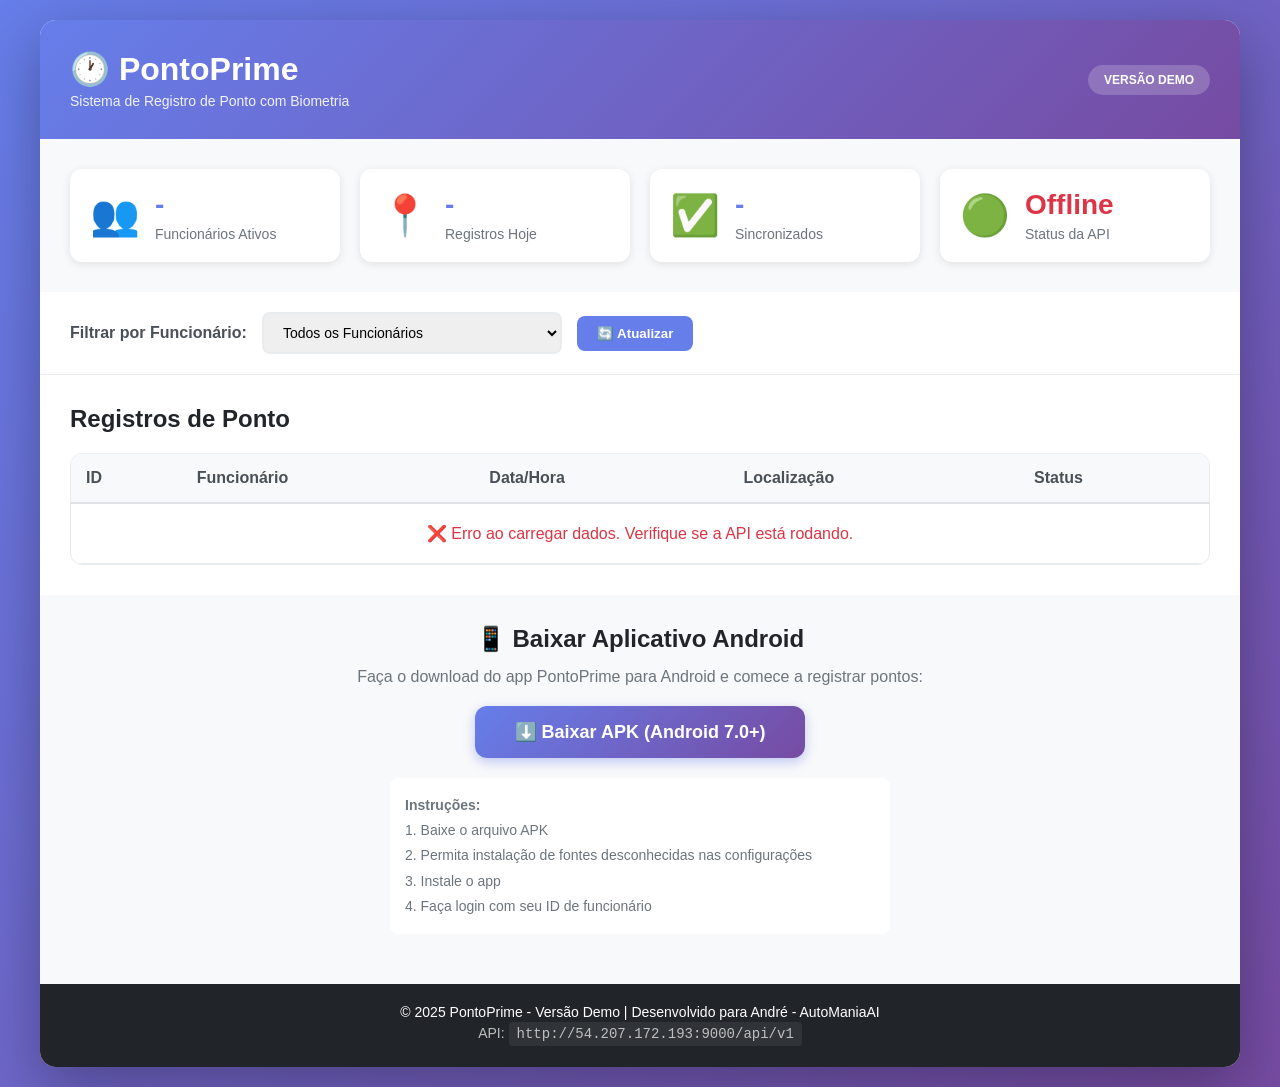
==== src/web/index.html @ 7a87287b "feat(deploy): add production deployment for AWS and web panel ## Production Setup - André (AutoMania" ====
<!DOCTYPE html>
<html lang="pt-BR">
<head>
    <meta charset="UTF-8">
    <meta name="viewport" content="width=device-width, initial-scale=1.0">
    <title>PontoPrime - Painel de Demonstração</title>
    <link rel="stylesheet" href="assets/css/style.css">
</head>
<body>
    <div class="container">
        <!-- Header -->
        <header class="header">
            <div class="logo">
                <h1>🕐 PontoPrime</h1>
                <p class="subtitle">Sistema de Registro de Ponto com Biometria</p>
            </div>
            <div class="demo-badge">VERSÃO DEMO</div>
        </header>

        <!-- Stats Cards -->
        <div class="stats-grid">
            <div class="stat-card">
                <div class="stat-icon">👥</div>
                <div class="stat-content">
                    <h3 id="total-employees">-</h3>
                    <p>Funcionários Ativos</p>
                </div>
            </div>
            <div class="stat-card">
                <div class="stat-icon">📍</div>
                <div class="stat-content">
                    <h3 id="total-punches">-</h3>
                    <p>Registros Hoje</p>
                </div>
            </div>
            <div class="stat-card">
                <div class="stat-icon">✅</div>
                <div class="stat-content">
                    <h3 id="synced-punches">-</h3>
                    <p>Sincronizados</p>
                </div>
            </div>
            <div class="stat-card">
                <div class="stat-icon">🟢</div>
                <div class="stat-content">
                    <h3 id="api-status">-</h3>
                    <p>Status da API</p>
                </div>
            </div>
        </div>

        <!-- Employee Filter -->
        <div class="filter-section">
            <label for="employee-select">Filtrar por Funcionário:</label>
            <select id="employee-select">
                <option value="all">Todos os Funcionários</option>
            </select>
            <button id="refresh-btn" class="btn-refresh">🔄 Atualizar</button>
        </div>

        <!-- Records Table -->
        <div class="table-section">
            <h2>Registros de Ponto</h2>
            <div class="table-container">
                <table id="records-table">
                    <thead>
                        <tr>
                            <th>ID</th>
                            <th>Funcionário</th>
                            <th>Data/Hora</th>
                            <th>Localização</th>
                            <th>Status</th>
                        </tr>
                    </thead>
                    <tbody id="records-tbody">
                        <tr>
                            <td colspan="5" class="loading">Carregando registros...</td>
                        </tr>
                    </tbody>
                </table>
            </div>
        </div>

        <!-- Download App Section -->
        <div class="download-section">
            <h2>📱 Baixar Aplicativo Android</h2>
            <p>Faça o download do app PontoPrime para Android e comece a registrar pontos:</p>
            <a href="pontoprime.apk" class="btn-download" download>
                ⬇️ Baixar APK (Android 7.0+)
            </a>
            <p class="download-note">
                <strong>Instruções:</strong><br>
                1. Baixe o arquivo APK<br>
                2. Permita instalação de fontes desconhecidas nas configurações<br>
                3. Instale o app<br>
                4. Faça login com seu ID de funcionário
            </p>
        </div>

        <!-- Footer -->
        <footer class="footer">
            <p>&copy; 2025 PontoPrime - Versão Demo | Desenvolvido para André - AutoManiaAI</p>
            <p class="api-endpoint">API: <code id="api-url">Carregando...</code></p>
        </footer>
    </div>

    <script src="assets/js/config.js"></script>
    <script src="assets/js/app.js"></script>
</body>
</html>
---- src/web/assets/css/style.css ----
/* Reset & Base */
* {
    margin: 0;
    padding: 0;
    box-sizing: border-box;
}

body {
    font-family: 'Segoe UI', Tahoma, Geneva, Verdana, sans-serif;
    background: linear-gradient(135deg, #667eea 0%, #764ba2 100%);
    min-height: 100vh;
    padding: 20px;
}

.container {
    max-width: 1200px;
    margin: 0 auto;
    background: white;
    border-radius: 16px;
    box-shadow: 0 20px 60px rgba(0, 0, 0, 0.3);
    overflow: hidden;
}

/* Header */
.header {
    background: linear-gradient(135deg, #667eea 0%, #764ba2 100%);
    color: white;
    padding: 30px;
    display: flex;
    justify-content: space-between;
    align-items: center;
}

.logo h1 {
    font-size: 32px;
    margin-bottom: 5px;
}

.subtitle {
    font-size: 14px;
    opacity: 0.9;
}

.demo-badge {
    background: rgba(255, 255, 255, 0.2);
    padding: 8px 16px;
    border-radius: 20px;
    font-weight: bold;
    font-size: 12px;
    backdrop-filter: blur(10px);
}

/* Stats Grid */
.stats-grid {
    display: grid;
    grid-template-columns: repeat(auto-fit, minmax(250px, 1fr));
    gap: 20px;
    padding: 30px;
    background: #f8f9fa;
}

.stat-card {
    background: white;
    padding: 20px;
    border-radius: 12px;
    display: flex;
    align-items: center;
    gap: 15px;
    box-shadow: 0 2px 8px rgba(0, 0, 0, 0.1);
    transition: transform 0.2s;
}

.stat-card:hover {
    transform: translateY(-4px);
    box-shadow: 0 4px 12px rgba(0, 0, 0, 0.15);
}

.stat-icon {
    font-size: 40px;
}

.stat-content h3 {
    font-size: 28px;
    color: #667eea;
    margin-bottom: 5px;
}

.stat-content p {
    font-size: 14px;
    color: #6c757d;
}

/* Filter Section */
.filter-section {
    padding: 20px 30px;
    background: white;
    border-bottom: 1px solid #e9ecef;
    display: flex;
    align-items: center;
    gap: 15px;
}

.filter-section label {
    font-weight: 600;
    color: #495057;
}

#employee-select {
    flex: 1;
    max-width: 300px;
    padding: 10px 15px;
    border: 2px solid #e9ecef;
    border-radius: 8px;
    font-size: 14px;
    cursor: pointer;
    transition: border-color 0.2s;
}

#employee-select:focus {
    outline: none;
    border-color: #667eea;
}

.btn-refresh {
    padding: 10px 20px;
    background: #667eea;
    color: white;
    border: none;
    border-radius: 8px;
    cursor: pointer;
    font-weight: 600;
    transition: background 0.2s;
}

.btn-refresh:hover {
    background: #5568d3;
}

/* Table Section */
.table-section {
    padding: 30px;
}

.table-section h2 {
    margin-bottom: 20px;
    color: #212529;
}

.table-container {
    overflow-x: auto;
    border-radius: 12px;
    border: 1px solid #e9ecef;
}

table {
    width: 100%;
    border-collapse: collapse;
}

thead {
    background: #f8f9fa;
}

th {
    padding: 15px;
    text-align: left;
    font-weight: 600;
    color: #495057;
    border-bottom: 2px solid #dee2e6;
}

td {
    padding: 15px;
    border-bottom: 1px solid #e9ecef;
    color: #212529;
}

tbody tr:hover {
    background: #f8f9fa;
}

.loading {
    text-align: center;
    color: #6c757d;
    font-style: italic;
}

.status-badge {
    display: inline-block;
    padding: 4px 12px;
    border-radius: 12px;
    font-size: 12px;
    font-weight: 600;
}

.status-synced {
    background: #d4edda;
    color: #155724;
}

.status-pending {
    background: #fff3cd;
    color: #856404;
}

/* Download Section */
.download-section {
    padding: 30px;
    background: #f8f9fa;
    text-align: center;
}

.download-section h2 {
    margin-bottom: 15px;
    color: #212529;
}

.download-section p {
    margin-bottom: 20px;
    color: #6c757d;
}

.btn-download {
    display: inline-block;
    padding: 15px 40px;
    background: linear-gradient(135deg, #667eea 0%, #764ba2 100%);
    color: white;
    text-decoration: none;
    border-radius: 12px;
    font-weight: 600;
    font-size: 18px;
    transition: transform 0.2s;
    box-shadow: 0 4px 12px rgba(102, 126, 234, 0.4);
}

.btn-download:hover {
    transform: translateY(-2px);
    box-shadow: 0 6px 16px rgba(102, 126, 234, 0.5);
}

.download-note {
    margin-top: 20px;
    padding: 15px;
    background: white;
    border-radius: 8px;
    text-align: left;
    max-width: 500px;
    margin-left: auto;
    margin-right: auto;
    font-size: 14px;
    line-height: 1.8;
}

/* Footer */
.footer {
    padding: 20px 30px;
    background: #212529;
    color: white;
    text-align: center;
}

.footer p {
    margin-bottom: 5px;
    font-size: 14px;
}

.api-endpoint {
    font-size: 12px;
    opacity: 0.7;
}

.api-endpoint code {
    background: rgba(255, 255, 255, 0.1);
    padding: 4px 8px;
    border-radius: 4px;
    font-family: 'Courier New', monospace;
}

/* Responsive */
@media (max-width: 768px) {
    .header {
        flex-direction: column;
        gap: 15px;
        text-align: center;
    }

    .stats-grid {
        grid-template-columns: 1fr;
    }

    .filter-section {
        flex-direction: column;
        align-items: stretch;
    }

    #employee-select {
        max-width: 100%;
    }

    table {
        font-size: 14px;
    }

    th, td {
        padding: 10px;
    }
}
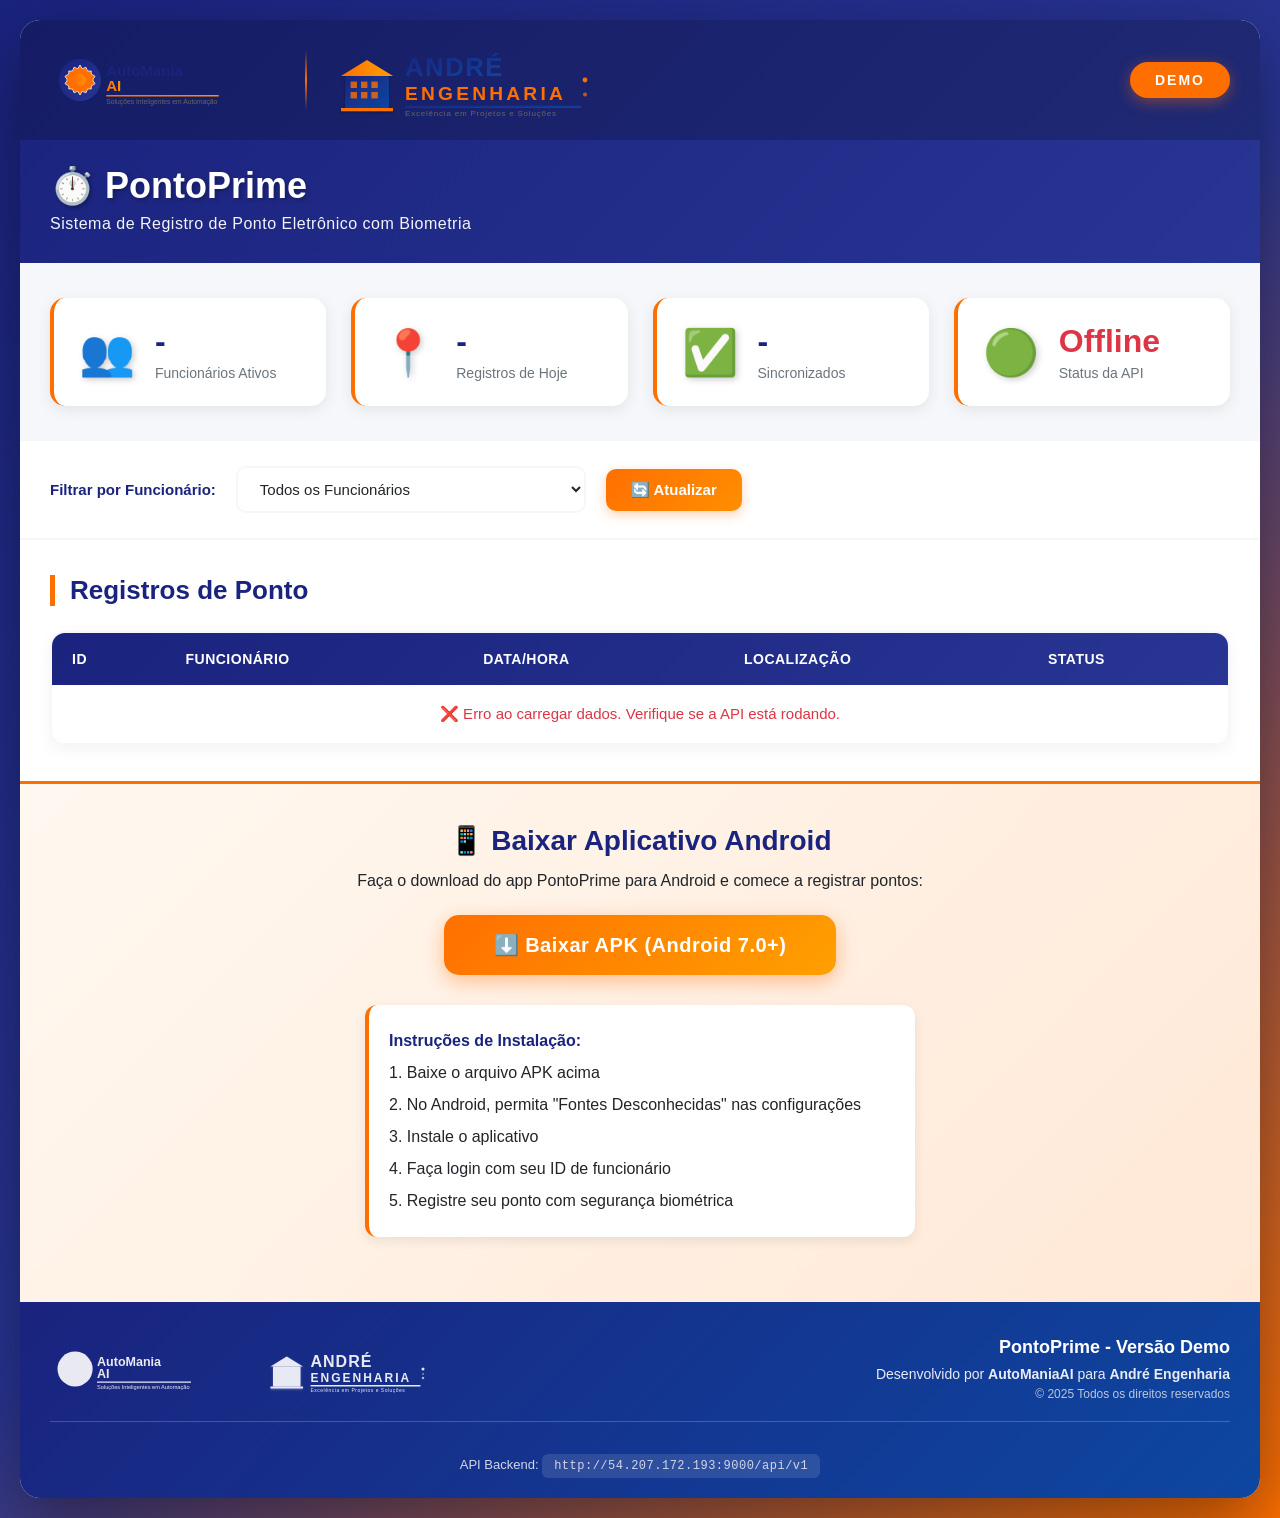
==== commit a76dc8bb: "fix(web): replace index.html with complete painel version - includes institutional branding and cons" ====
--- a/src/web/index.html
+++ b/src/web/index.html
@@ -3,18 +3,27 @@
 <head>
     <meta charset="UTF-8">
     <meta name="viewport" content="width=device-width, initial-scale=1.0">
-    <title>PontoPrime - Painel de Demonstração</title>
+    <title>PontoPrime - Painel André Engenharia</title>
     <link rel="stylesheet" href="assets/css/style.css">
 </head>
 <body>
     <div class="container">
-        <!-- Header -->
+        <!-- Header Institucional -->
         <header class="header">
-            <div class="logo">
-                <h1>🕐 PontoPrime</h1>
-                <p class="subtitle">Sistema de Registro de Ponto com Biometria</p>
+            <div class="header-top">
+                <div class="logos-container">
+                    <img src="assets/img/logo-automaniaai.svg" alt="AutoManiaAI" class="logo-automania">
+                    <div class="logo-separator"></div>
+                    <img src="assets/img/logo-andre-engenharia.svg" alt="André Engenharia" class="logo-andre">
+                </div>
+                <div class="demo-badge">DEMO</div>
             </div>
-            <div class="demo-badge">VERSÃO DEMO</div>
+            <div class="header-bottom">
+                <div class="system-title">
+                    <h1>⏱️ PontoPrime</h1>
+                    <p class="subtitle">Sistema de Registro de Ponto Eletrônico com Biometria</p>
+                </div>
+            </div>
         </header>
 
         <!-- Stats Cards -->
@@ -30,7 +39,7 @@
                 <div class="stat-icon">📍</div>
                 <div class="stat-content">
                     <h3 id="total-punches">-</h3>
-                    <p>Registros Hoje</p>
+                    <p>Registros de Hoje</p>
                 </div>
             </div>
             <div class="stat-card">
@@ -89,18 +98,31 @@
                 ⬇️ Baixar APK (Android 7.0+)
             </a>
             <p class="download-note">
-                <strong>Instruções:</strong><br>
-                1. Baixe o arquivo APK<br>
-                2. Permita instalação de fontes desconhecidas nas configurações<br>
-                3. Instale o app<br>
-                4. Faça login com seu ID de funcionário
+                <strong>Instruções de Instalação:</strong><br>
+                1. Baixe o arquivo APK acima<br>
+                2. No Android, permita "Fontes Desconhecidas" nas configurações<br>
+                3. Instale o aplicativo<br>
+                4. Faça login com seu ID de funcionário<br>
+                5. Registre seu ponto com segurança biométrica
             </p>
         </div>
 
-        <!-- Footer -->
+        <!-- Footer Institucional -->
         <footer class="footer">
-            <p>&copy; 2025 PontoPrime - Versão Demo | Desenvolvido para André - AutoManiaAI</p>
-            <p class="api-endpoint">API: <code id="api-url">Carregando...</code></p>
+            <div class="footer-content">
+                <div class="footer-logos">
+                    <img src="assets/img/logo-automaniaai.svg" alt="AutoManiaAI" class="footer-logo">
+                    <img src="assets/img/logo-andre-engenharia.svg" alt="André Engenharia" class="footer-logo">
+                </div>
+                <div class="footer-text">
+                    <p class="footer-title">PontoPrime - Versão Demo</p>
+                    <p class="footer-subtitle">Desenvolvido por <strong>AutoManiaAI</strong> para <strong>André Engenharia</strong></p>
+                    <p class="footer-info">&copy; 2025 Todos os direitos reservados</p>
+                </div>
+            </div>
+            <div class="footer-tech">
+                <p class="api-endpoint">API Backend: <code id="api-url">Carregando...</code></p>
+            </div>
         </footer>
     </div>
 
--- a/src/web/assets/css/style.css
+++ b/src/web/assets/css/style.css
@@ -1,3 +1,20 @@
+/* ============================================
+   CORES INSTITUCIONAIS - AutoManiaAI + André Engenharia
+   ============================================ */
+:root {
+    --cor-primaria: #1a237e;        /* Azul escuro profissional */
+    --cor-primaria-clara: #283593;  /* Azul médio */
+    --cor-secundaria: #ff6f00;      /* Laranja vibrante */
+    --cor-secundaria-clara: #ff8f00; /* Laranja claro */
+    --cor-destaque: #ffa000;        /* Dourado */
+    --cor-sucesso: #2e7d32;         /* Verde */
+    --cor-alerta: #f57c00;          /* Laranja alerta */
+    --cor-fundo: #f5f7fa;           /* Cinza muito claro */
+    --cor-branco: #ffffff;
+    --cor-texto: #212529;
+    --cor-texto-claro: #6c757d;
+}
+
 /* Reset & Base */
 * {
     margin: 0;
@@ -7,149 +24,219 @@
 
 body {
     font-family: 'Segoe UI', Tahoma, Geneva, Verdana, sans-serif;
-    background: linear-gradient(135deg, #667eea 0%, #764ba2 100%);
+    background: linear-gradient(135deg, var(--cor-primaria) 0%, var(--cor-primaria-clara) 50%, var(--cor-secundaria) 100%);
     min-height: 100vh;
     padding: 20px;
 }
 
 .container {
-    max-width: 1200px;
+    max-width: 1400px;
     margin: 0 auto;
-    background: white;
-    border-radius: 16px;
-    box-shadow: 0 20px 60px rgba(0, 0, 0, 0.3);
+    background: var(--cor-branco);
+    border-radius: 20px;
+    box-shadow: 0 25px 70px rgba(0, 0, 0, 0.4);
     overflow: hidden;
 }
 
-/* Header */
+/* ============================================
+   HEADER INSTITUCIONAL
+   ============================================ */
 .header {
-    background: linear-gradient(135deg, #667eea 0%, #764ba2 100%);
-    color: white;
-    padding: 30px;
+    background: linear-gradient(135deg, var(--cor-primaria) 0%, var(--cor-primaria-clara) 100%);
+    color: var(--cor-branco);
+    padding: 0;
+}
+
+.header-top {
     display: flex;
     justify-content: space-between;
     align-items: center;
-}
-
-.logo h1 {
-    font-size: 32px;
-    margin-bottom: 5px;
+    padding: 20px 30px;
+    background: rgba(0, 0, 0, 0.2);
+}
+
+.logos-container {
+    display: flex;
+    align-items: center;
+    gap: 30px;
+}
+
+.logo-automania {
+    height: 60px;
+    width: auto;
+}
+
+.logo-andre {
+    height: 80px;
+    width: auto;
+}
+
+.logo-separator {
+    width: 2px;
+    height: 60px;
+    background: linear-gradient(to bottom, transparent, var(--cor-secundaria), transparent);
+}
+
+.demo-badge {
+    background: var(--cor-secundaria);
+    padding: 10px 25px;
+    border-radius: 25px;
+    font-weight: bold;
+    font-size: 14px;
+    letter-spacing: 2px;
+    box-shadow: 0 4px 15px rgba(255, 111, 0, 0.4);
+    animation: pulse 2s infinite;
+}
+
+@keyframes pulse {
+    0%, 100% { transform: scale(1); }
+    50% { transform: scale(1.05); }
+}
+
+.header-bottom {
+    padding: 25px 30px 30px;
+}
+
+.system-title h1 {
+    font-size: 36px;
+    margin-bottom: 8px;
+    text-shadow: 2px 2px 4px rgba(0, 0, 0, 0.3);
 }
 
 .subtitle {
-    font-size: 14px;
-    opacity: 0.9;
-}
-
-.demo-badge {
-    background: rgba(255, 255, 255, 0.2);
-    padding: 8px 16px;
-    border-radius: 20px;
-    font-weight: bold;
-    font-size: 12px;
-    backdrop-filter: blur(10px);
-}
-
-/* Stats Grid */
+    font-size: 16px;
+    opacity: 0.95;
+    font-weight: 300;
+    letter-spacing: 0.5px;
+}
+
+/* ============================================
+   STATS CARDS
+   ============================================ */
 .stats-grid {
     display: grid;
     grid-template-columns: repeat(auto-fit, minmax(250px, 1fr));
-    gap: 20px;
-    padding: 30px;
-    background: #f8f9fa;
+    gap: 25px;
+    padding: 35px 30px;
+    background: var(--cor-fundo);
 }
 
 .stat-card {
-    background: white;
-    padding: 20px;
-    border-radius: 12px;
+    background: var(--cor-branco);
+    padding: 25px;
+    border-radius: 15px;
     display: flex;
     align-items: center;
-    gap: 15px;
-    box-shadow: 0 2px 8px rgba(0, 0, 0, 0.1);
-    transition: transform 0.2s;
+    gap: 20px;
+    box-shadow: 0 4px 15px rgba(0, 0, 0, 0.08);
+    transition: all 0.3s ease;
+    border-left: 4px solid var(--cor-secundaria);
 }
 
 .stat-card:hover {
-    transform: translateY(-4px);
-    box-shadow: 0 4px 12px rgba(0, 0, 0, 0.15);
+    transform: translateY(-5px);
+    box-shadow: 0 8px 25px rgba(26, 35, 126, 0.2);
+    border-left-color: var(--cor-primaria);
 }
 
 .stat-icon {
-    font-size: 40px;
+    font-size: 45px;
+    filter: drop-shadow(2px 2px 3px rgba(0, 0, 0, 0.2));
 }
 
 .stat-content h3 {
-    font-size: 28px;
-    color: #667eea;
+    font-size: 32px;
+    color: var(--cor-primaria);
     margin-bottom: 5px;
+    font-weight: 700;
 }
 
 .stat-content p {
     font-size: 14px;
-    color: #6c757d;
-}
-
-/* Filter Section */
+    color: var(--cor-texto-claro);
+    font-weight: 500;
+}
+
+/* ============================================
+   FILTER SECTION
+   ============================================ */
 .filter-section {
-    padding: 20px 30px;
-    background: white;
-    border-bottom: 1px solid #e9ecef;
+    padding: 25px 30px;
+    background: var(--cor-branco);
+    border-bottom: 2px solid var(--cor-fundo);
     display: flex;
     align-items: center;
-    gap: 15px;
+    gap: 20px;
+    flex-wrap: wrap;
 }
 
 .filter-section label {
     font-weight: 600;
-    color: #495057;
+    color: var(--cor-primaria);
+    font-size: 15px;
 }
 
 #employee-select {
     flex: 1;
-    max-width: 300px;
-    padding: 10px 15px;
-    border: 2px solid #e9ecef;
-    border-radius: 8px;
-    font-size: 14px;
+    max-width: 350px;
+    padding: 12px 18px;
+    border: 2px solid var(--cor-fundo);
+    border-radius: 10px;
+    font-size: 15px;
     cursor: pointer;
-    transition: border-color 0.2s;
+    transition: all 0.3s;
+    background: var(--cor-branco);
+    color: var(--cor-texto);
 }
 
 #employee-select:focus {
     outline: none;
-    border-color: #667eea;
+    border-color: var(--cor-secundaria);
+    box-shadow: 0 0 0 3px rgba(255, 111, 0, 0.1);
 }
 
 .btn-refresh {
-    padding: 10px 20px;
-    background: #667eea;
-    color: white;
+    padding: 12px 25px;
+    background: linear-gradient(135deg, var(--cor-secundaria), var(--cor-secundaria-clara));
+    color: var(--cor-branco);
     border: none;
-    border-radius: 8px;
+    border-radius: 10px;
     cursor: pointer;
     font-weight: 600;
-    transition: background 0.2s;
+    font-size: 15px;
+    transition: all 0.3s;
+    box-shadow: 0 4px 12px rgba(255, 111, 0, 0.3);
 }
 
 .btn-refresh:hover {
-    background: #5568d3;
-}
-
-/* Table Section */
+    transform: translateY(-2px);
+    box-shadow: 0 6px 18px rgba(255, 111, 0, 0.4);
+}
+
+.btn-refresh:active {
+    transform: translateY(0);
+}
+
+/* ============================================
+   TABLE SECTION
+   ============================================ */
 .table-section {
-    padding: 30px;
+    padding: 35px 30px;
 }
 
 .table-section h2 {
-    margin-bottom: 20px;
-    color: #212529;
+    margin-bottom: 25px;
+    color: var(--cor-primaria);
+    font-size: 26px;
+    border-left: 5px solid var(--cor-secundaria);
+    padding-left: 15px;
 }
 
 .table-container {
     overflow-x: auto;
-    border-radius: 12px;
-    border: 1px solid #e9ecef;
+    border-radius: 15px;
+    border: 2px solid var(--cor-fundo);
+    box-shadow: 0 4px 15px rgba(0, 0, 0, 0.05);
 }
 
 table {
@@ -158,134 +245,233 @@
 }
 
 thead {
-    background: #f8f9fa;
+    background: linear-gradient(135deg, var(--cor-primaria), var(--cor-primaria-clara));
+    color: var(--cor-branco);
 }
 
 th {
-    padding: 15px;
+    padding: 18px 20px;
     text-align: left;
     font-weight: 600;
-    color: #495057;
-    border-bottom: 2px solid #dee2e6;
+    font-size: 14px;
+    letter-spacing: 0.5px;
+    text-transform: uppercase;
 }
 
 td {
-    padding: 15px;
-    border-bottom: 1px solid #e9ecef;
-    color: #212529;
+    padding: 18px 20px;
+    border-bottom: 1px solid var(--cor-fundo);
+    color: var(--cor-texto);
+    font-size: 15px;
+}
+
+tbody tr {
+    transition: background 0.2s;
 }
 
 tbody tr:hover {
-    background: #f8f9fa;
+    background: #fff8f0;
 }
 
 .loading {
     text-align: center;
-    color: #6c757d;
+    color: var(--cor-texto-claro);
     font-style: italic;
+    padding: 40px !important;
 }
 
 .status-badge {
     display: inline-block;
-    padding: 4px 12px;
-    border-radius: 12px;
+    padding: 6px 15px;
+    border-radius: 15px;
     font-size: 12px;
-    font-weight: 600;
+    font-weight: 700;
+    letter-spacing: 0.5px;
+    text-transform: uppercase;
 }
 
 .status-synced {
-    background: #d4edda;
-    color: #155724;
+    background: #e8f5e9;
+    color: var(--cor-sucesso);
 }
 
 .status-pending {
-    background: #fff3cd;
-    color: #856404;
-}
-
-/* Download Section */
+    background: #fff3e0;
+    color: var(--cor-alerta);
+}
+
+/* ============================================
+   DOWNLOAD SECTION
+   ============================================ */
 .download-section {
-    padding: 30px;
-    background: #f8f9fa;
+    padding: 40px 30px;
+    background: linear-gradient(135deg, #fff8f0 0%, #ffe8d6 100%);
     text-align: center;
+    border-top: 3px solid var(--cor-secundaria);
 }
 
 .download-section h2 {
     margin-bottom: 15px;
-    color: #212529;
+    color: var(--cor-primaria);
+    font-size: 28px;
 }
 
 .download-section p {
-    margin-bottom: 20px;
-    color: #6c757d;
+    margin-bottom: 25px;
+    color: var(--cor-texto);
+    font-size: 16px;
 }
 
 .btn-download {
     display: inline-block;
-    padding: 15px 40px;
-    background: linear-gradient(135deg, #667eea 0%, #764ba2 100%);
-    color: white;
+    padding: 18px 50px;
+    background: linear-gradient(135deg, var(--cor-secundaria), var(--cor-destaque));
+    color: var(--cor-branco);
     text-decoration: none;
+    border-radius: 15px;
+    font-weight: 700;
+    font-size: 20px;
+    transition: all 0.3s;
+    box-shadow: 0 6px 20px rgba(255, 111, 0, 0.4);
+    letter-spacing: 0.5px;
+}
+
+.btn-download:hover {
+    transform: translateY(-3px) scale(1.02);
+    box-shadow: 0 10px 30px rgba(255, 111, 0, 0.5);
+}
+
+.download-note {
+    margin-top: 30px;
+    padding: 20px;
+    background: var(--cor-branco);
     border-radius: 12px;
-    font-weight: 600;
-    font-size: 18px;
-    transition: transform 0.2s;
-    box-shadow: 0 4px 12px rgba(102, 126, 234, 0.4);
-}
-
-.btn-download:hover {
-    transform: translateY(-2px);
-    box-shadow: 0 6px 16px rgba(102, 126, 234, 0.5);
-}
-
-.download-note {
-    margin-top: 20px;
-    padding: 15px;
-    background: white;
-    border-radius: 8px;
     text-align: left;
-    max-width: 500px;
+    max-width: 550px;
     margin-left: auto;
     margin-right: auto;
     font-size: 14px;
-    line-height: 1.8;
-}
-
-/* Footer */
+    line-height: 2;
+    box-shadow: 0 4px 12px rgba(0, 0, 0, 0.08);
+    border-left: 4px solid var(--cor-secundaria);
+}
+
+.download-note strong {
+    color: var(--cor-primaria);
+}
+
+/* ============================================
+   FOOTER INSTITUCIONAL
+   ============================================ */
 .footer {
-    padding: 20px 30px;
-    background: #212529;
-    color: white;
-    text-align: center;
-}
-
-.footer p {
+    background: linear-gradient(135deg, var(--cor-primaria) 0%, #0d47a1 100%);
+    color: var(--cor-branco);
+    padding: 35px 30px 25px;
+}
+
+.footer-content {
+    display: flex;
+    justify-content: space-between;
+    align-items: center;
+    margin-bottom: 20px;
+    padding-bottom: 20px;
+    border-bottom: 1px solid rgba(255, 255, 255, 0.2);
+    flex-wrap: wrap;
+    gap: 20px;
+}
+
+.footer-logos {
+    display: flex;
+    gap: 30px;
+    align-items: center;
+}
+
+.footer-logo {
+    height: 50px;
+    width: auto;
+    filter: brightness(0) invert(1);
+    opacity: 0.9;
+}
+
+.footer-text {
+    flex: 1;
+    text-align: right;
+}
+
+.footer-title {
+    font-size: 18px;
+    font-weight: 700;
+    margin-bottom: 8px;
+}
+
+.footer-subtitle {
+    font-size: 14px;
     margin-bottom: 5px;
-    font-size: 14px;
-}
-
-.api-endpoint {
+    opacity: 0.9;
+}
+
+.footer-info {
     font-size: 12px;
     opacity: 0.7;
 }
 
+.footer-tech {
+    text-align: center;
+    padding-top: 15px;
+}
+
+.api-endpoint {
+    font-size: 13px;
+    opacity: 0.8;
+}
+
 .api-endpoint code {
-    background: rgba(255, 255, 255, 0.1);
-    padding: 4px 8px;
-    border-radius: 4px;
+    background: rgba(255, 255, 255, 0.15);
+    padding: 5px 12px;
+    border-radius: 6px;
     font-family: 'Courier New', monospace;
-}
-
-/* Responsive */
+    font-size: 12px;
+    letter-spacing: 0.5px;
+}
+
+/* ============================================
+   RESPONSIVE
+   ============================================ */
 @media (max-width: 768px) {
-    .header {
+    body {
+        padding: 10px;
+    }
+
+    .header-top {
+        flex-direction: column;
+        gap: 20px;
+        text-align: center;
+    }
+
+    .logos-container {
         flex-direction: column;
         gap: 15px;
-        text-align: center;
+    }
+
+    .logo-separator {
+        width: 60px;
+        height: 2px;
+        background: linear-gradient(to right, transparent, var(--cor-secundaria), transparent);
+    }
+
+    .logo-automania,
+    .logo-andre {
+        height: 50px;
+    }
+
+    .system-title h1 {
+        font-size: 28px;
     }
 
     .stats-grid {
         grid-template-columns: 1fr;
+        gap: 15px;
+        padding: 20px;
     }
 
     .filter-section {
@@ -298,10 +484,51 @@
     }
 
     table {
-        font-size: 14px;
+        font-size: 13px;
     }
 
     th, td {
-        padding: 10px;
-    }
-}
+        padding: 12px 10px;
+    }
+
+    .footer-content {
+        flex-direction: column;
+        text-align: center;
+    }
+
+    .footer-text {
+        text-align: center;
+    }
+
+    .footer-logos {
+        flex-direction: column;
+        gap: 15px;
+    }
+}
+
+/* ============================================
+   ANIMAÇÕES EXTRAS
+   ============================================ */
+@keyframes fadeIn {
+    from {
+        opacity: 0;
+        transform: translateY(20px);
+    }
+    to {
+        opacity: 1;
+        transform: translateY(0);
+    }
+}
+
+.container {
+    animation: fadeIn 0.6s ease-out;
+}
+
+.stat-card {
+    animation: fadeIn 0.6s ease-out backwards;
+}
+
+.stat-card:nth-child(1) { animation-delay: 0.1s; }
+.stat-card:nth-child(2) { animation-delay: 0.2s; }
+.stat-card:nth-child(3) { animation-delay: 0.3s; }
+.stat-card:nth-child(4) { animation-delay: 0.4s; }
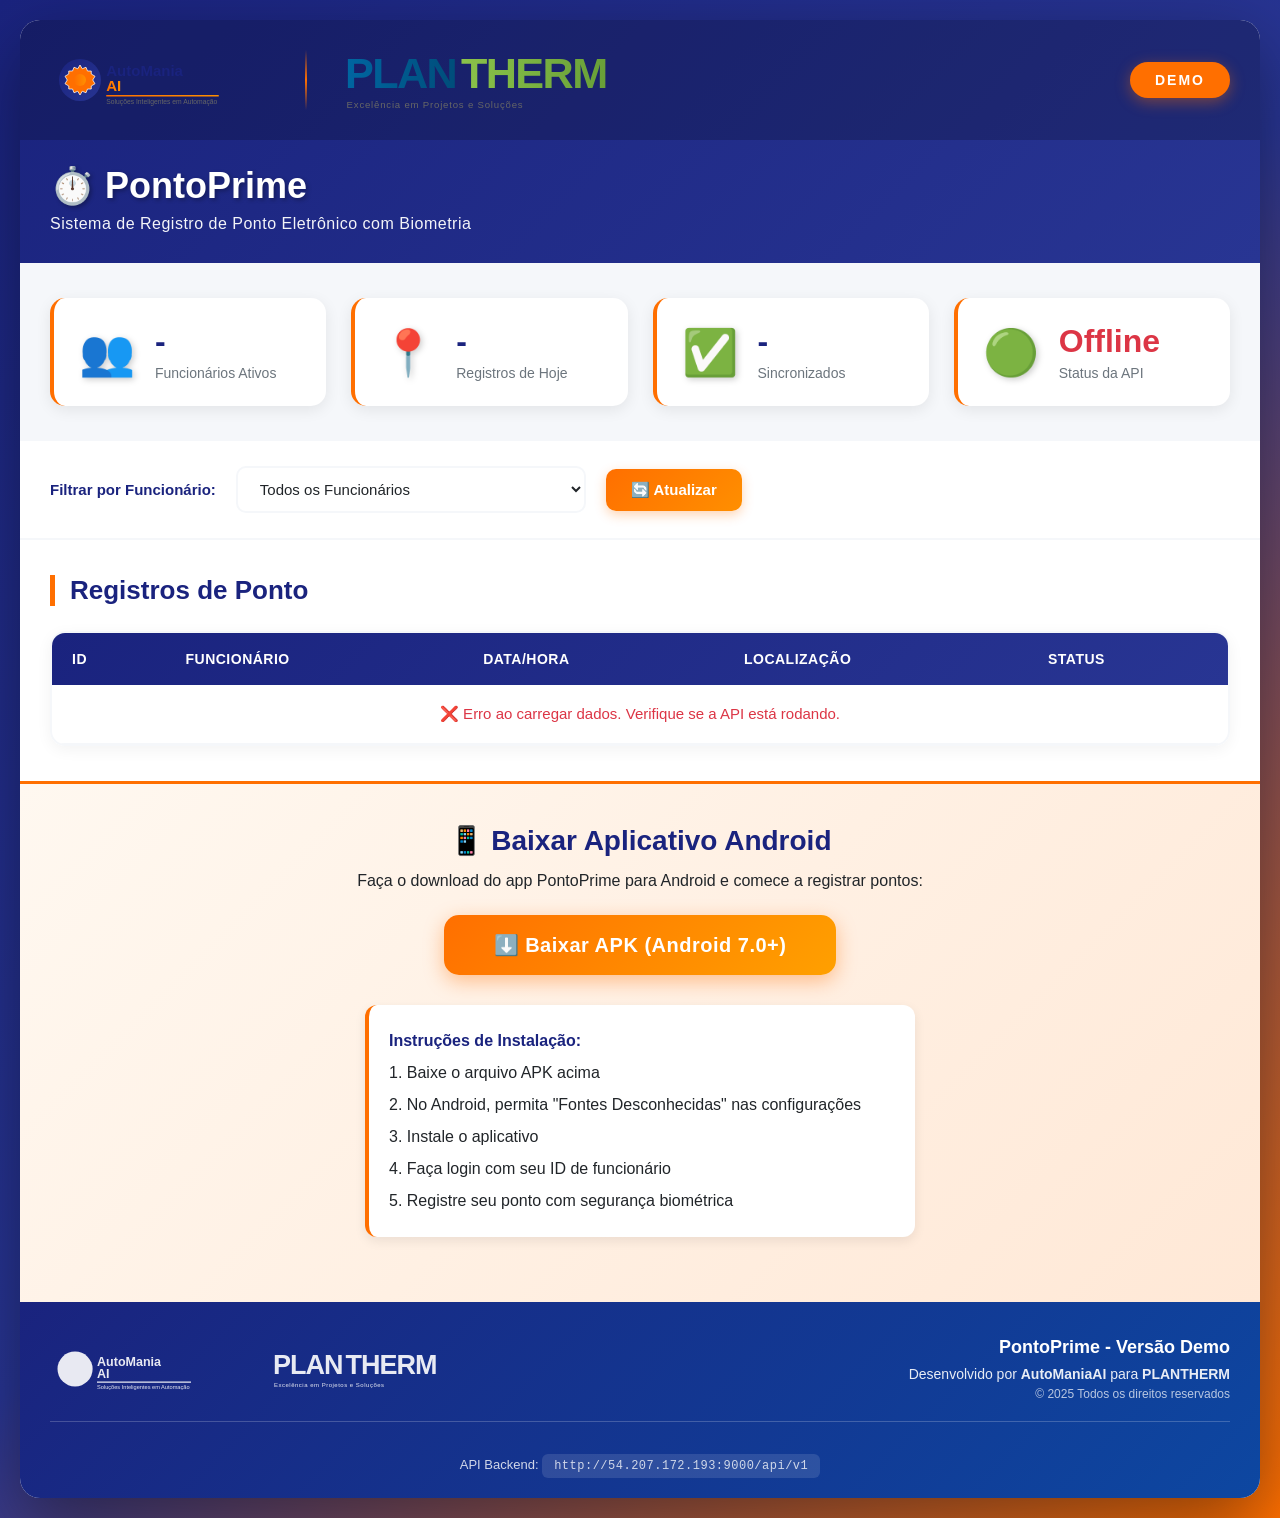
==== commit 6ba6e6d9: "rebrand: replace 'André Engenharia' with 'PLANTHERM' throughout the project" ====
--- a/src/web/index.html
+++ b/src/web/index.html
@@ -3,7 +3,7 @@
 <head>
     <meta charset="UTF-8">
     <meta name="viewport" content="width=device-width, initial-scale=1.0">
-    <title>PontoPrime - Painel André Engenharia</title>
+    <title>PontoPrime - Painel PLANTHERM</title>
     <link rel="stylesheet" href="assets/css/style.css">
 </head>
 <body>
@@ -14,7 +14,7 @@
                 <div class="logos-container">
                     <img src="assets/img/logo-automaniaai.svg" alt="AutoManiaAI" class="logo-automania">
                     <div class="logo-separator"></div>
-                    <img src="assets/img/logo-andre-engenharia.svg" alt="André Engenharia" class="logo-andre">
+                    <img src="assets/img/logo-plantherm.svg" alt="PLANTHERM" class="logo-andre">
                 </div>
                 <div class="demo-badge">DEMO</div>
             </div>
@@ -112,11 +112,11 @@
             <div class="footer-content">
                 <div class="footer-logos">
                     <img src="assets/img/logo-automaniaai.svg" alt="AutoManiaAI" class="footer-logo">
-                    <img src="assets/img/logo-andre-engenharia.svg" alt="André Engenharia" class="footer-logo">
+                    <img src="assets/img/logo-plantherm.svg" alt="PLANTHERM" class="footer-logo">
                 </div>
                 <div class="footer-text">
                     <p class="footer-title">PontoPrime - Versão Demo</p>
-                    <p class="footer-subtitle">Desenvolvido por <strong>AutoManiaAI</strong> para <strong>André Engenharia</strong></p>
+                    <p class="footer-subtitle">Desenvolvido por <strong>AutoManiaAI</strong> para <strong>PLANTHERM</strong></p>
                     <p class="footer-info">&copy; 2025 Todos os direitos reservados</p>
                 </div>
             </div>
